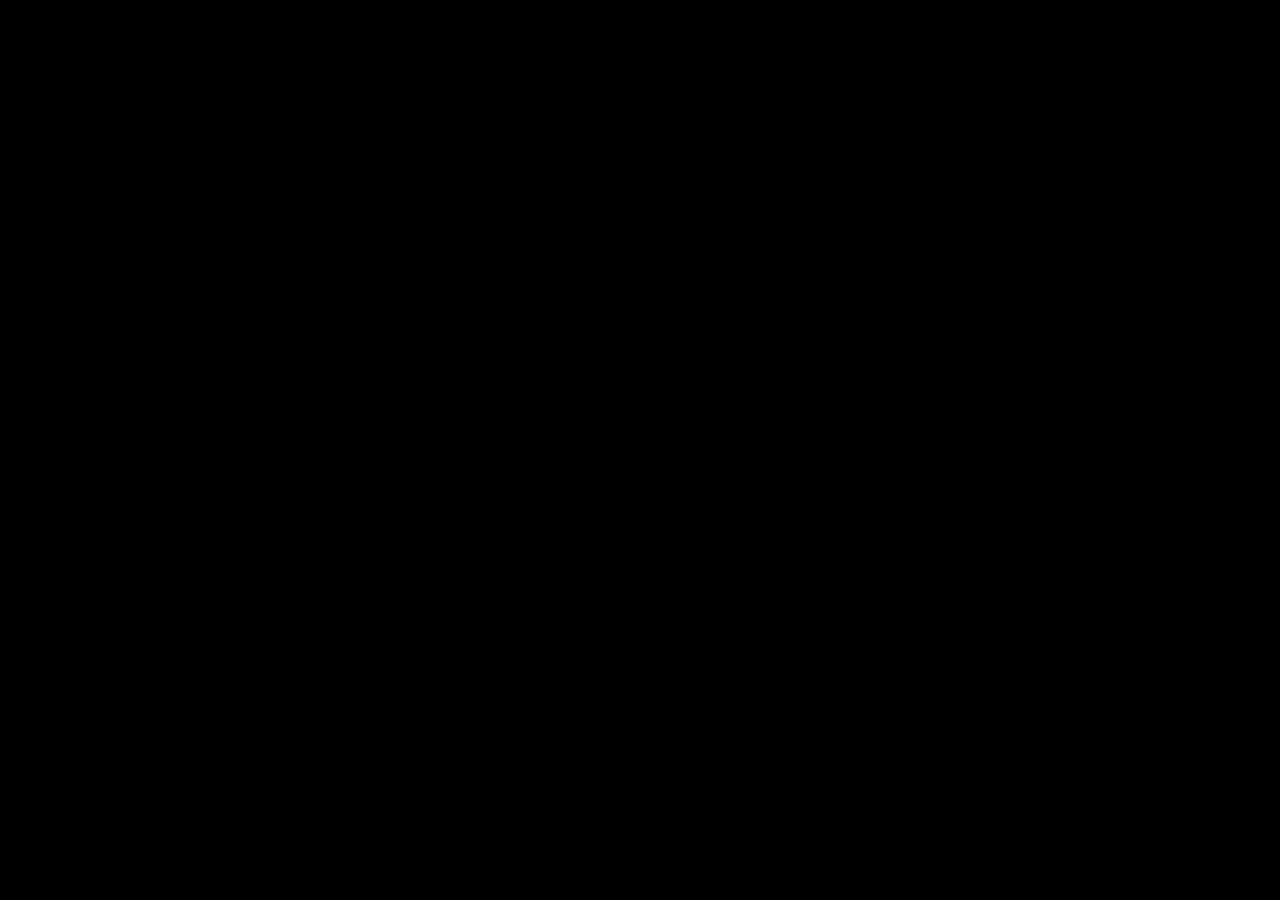
==== index.html @ c29b1773 "CATCHモードでTUNEパラメータを選択、選択中（カーソル位置）のパラメータを表示" ====
<!DOCTYPE html>
<html lang="ja">
	<head>
		<meta charset="utf-8">
		<title>LitroSoundTest</title>
		<meta name="description" content="">
		<meta name="author" content="しふたろう">
		<!-- <meta name="viewport" content="width=device-width; initial-scale=1.0"> -->

		<!-- Replace favicon.ico & apple-touch-icon.png in the root of your domain and delete these references -->
		<link rel="shortcut icon" href="/favicon.ico">
		<link rel="apple-touch-icon" href="/apple-touch-icon.png">
		
		<link rel="stylesheet" type="text/css" href="./style.css" media="all">

		<script src="./lib/string.js"></script>
		<script src="./lib/view.js"></script>
		<script src="./lib/keyControll.js"></script>
		<script src="./lib/canvasdraw.js"></script>
		<script src="./lib/wordPrint.js"></script>
		<script src="./source/litrosound.js"></script>
		<script src="./source/LitroKeyboard.js"></script>
		<script src="./sample.js"></script>
		<style>

		</style>
	</head>

	<body>
		<div class="center">
			<canvas id="tmp"></canvas>
			<canvas id="screen"></canvas>
			<canvas id="view"></canvas>
			<canvas id="bg1"></canvas>
			<canvas id="bg2"></canvas>
			<canvas id="sprite"></canvas>
		</div>
	</body>
</html>
---- style.css ----
html{
	height: 100%;
}
body{
	margin: 0;
	padding: 0;
	height:100%;
	width:100%;
	display:table;
	background: black;
}
h1{
	font-size:16px;
}

canvas{
}
.center{
	width:100%;
	height:100%;
	display:table-cell;
	vertical-align:middle;
	text-align: center;
}
.boardFrame {
	position: relative;
	height: 192px;
}
.octaveRow {
	clear: both;
	position: relative;
	height: 96px;
}
.bottom {
	margin-left: 96px;
}

.notekey {
	margin-top: 0;
	position: absolute;
	top: 0;
	margin: 0;
	border: 1px hsl(50, 40%, 40%) dashed;
	padding: 0;
	display: table;
	font-weight: bold;
}
.keyon {
	background: linear-gradient(hsl(140, 70%, 96%), hsl(140, 70%, 60%));
}
button.white {
	width: 32px;
	height: 96px;
	color: black;
	z-index: 100;
}
button.black {
	width: 24px;
	height: 60px;
	left: -14px;
	background: linear-gradient(hsl(50, 10%, 40%), hsl(50, 10%, 10%));
	color: white;
	z-index: 200;
}
.oct0 {
	background: linear-gradient(hsl(50, 40%, 96%), hsl(50, 30%, 60%));
}
.oct1 {
	background: linear-gradient(hsl(30, 40%, 96%), hsl(30, 30%, 60%));
}
.oct2 {
	background: linear-gradient(hsl(10, 40%, 96%), hsl(10, 30%, 60%));
}
button.keyon {
	background: linear-gradient(hsl(140, 70%, 96%), hsl(140, 70%, 60%));
}
.codeName {
	position: absolute;
	bottom: 14px;
	border: 1px solid hsl(50, 50%, 30%);
	border-radius: 8px;
	padding: 1px 2px;
	right: 0;
}
.controllName {
	position: absolute;
	bottom: 0;
	left: 0;
}
.octaveFrame {
	margin: 8px;
	overflow: hidden;
	height: 24px;
}
.octaveLevel {
	margin: 0 8px;
	font-weight: bold;
}
.octaveFrame button {
	margin: 0 4px;
	width: 20px;
	height: 20px;
	border-radius: 12px;
	background: linear-gradient(hsl(50, 40%, 96%), hsl(50, 30%, 60%));
	border: 1px solid black;
	cursor: pointer;
	color: black;
	font-size: 12px;
	line-height: 12px;
	overflow: hidden;
	vertical-align: top;
	font-weight: bold;
}
.octaveFrame button:hover {

}
.octaveFrame button:hover, .octaveFrame button:active {
	background: linear-gradient(hsl(50, 40%, 56%), hsl(50, 30%, 30%));
	color: white;
}
.octaveFrame button:active {
	text-indent: 2px;
	line-height: 18px;
}

.waveTypeFrame button {
	font-size: 12px;
	/*background: linear-gradient(hsl(50, 40%, 96%), hsl(50, 30%, 60%));
	border: 1px solid black;
	cursor: pointer;
	color: black;
	border-radius: 2px;*/
}
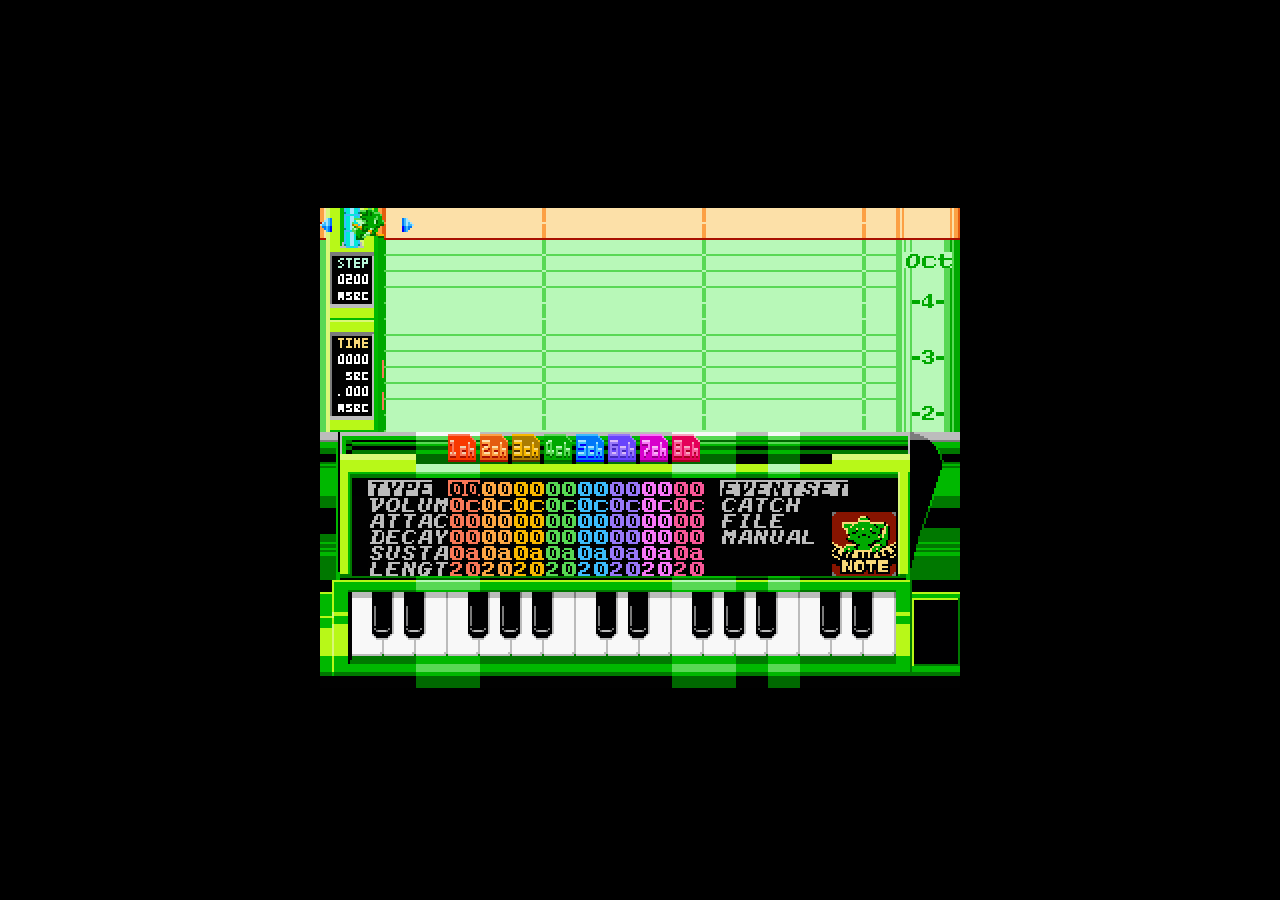
==== commit 1cc5e371: "4v6pフォント追加、それによる時間系表示改修" ====
--- a/index.html
+++ b/index.html
@@ -2,14 +2,14 @@
 <html lang="ja">
 	<head>
 		<meta charset="utf-8">
-		<title>LitroSoundTest</title>
+		<title>LitroKeyboard</title>
 		<meta name="description" content="">
 		<meta name="author" content="しふたろう">
 		<!-- <meta name="viewport" content="width=device-width; initial-scale=1.0"> -->
 
 		<!-- Replace favicon.ico & apple-touch-icon.png in the root of your domain and delete these references -->
-		<link rel="shortcut icon" href="/favicon.ico">
-		<link rel="apple-touch-icon" href="/apple-touch-icon.png">
+		<link rel="shortcut icon" href="./img/ltkb16.png">
+		<link rel="apple-touch-icon-precomposed" href="./img/apple-touch-icon.png">
 		
 		<link rel="stylesheet" type="text/css" href="./style.css" media="all">
 
@@ -20,20 +20,13 @@
 		<script src="./lib/wordPrint.js"></script>
 		<script src="./source/litrosound.js"></script>
 		<script src="./source/LitroKeyboard.js"></script>
-		<script src="./sample.js"></script>
 		<style>
-
+			
 		</style>
 	</head>
 
 	<body>
-		<div class="center">
-			<canvas id="tmp"></canvas>
-			<canvas id="screen"></canvas>
-			<canvas id="view"></canvas>
-			<canvas id="bg1"></canvas>
-			<canvas id="bg2"></canvas>
-			<canvas id="sprite"></canvas>
+		<div id="display" class="display center">
 		</div>
-	</body>
-</html>
+		</body>
+	</html>
--- a/style.css
+++ b/style.css
@@ -7,13 +7,19 @@
 	height:100%;
 	width:100%;
 	display:table;
-	background: black;
+	background: #000000;
 }
 h1{
 	font-size:16px;
 }
+.main{
+	overflow:hidden;
+}
 
 canvas{
+	/*-webkit-backface-visibility: hidden;*/
+	-webkit-transform: translate(0, 0);
+	z-index:1;
 }
 .center{
 	width:100%;
@@ -22,112 +28,6 @@
 	vertical-align:middle;
 	text-align: center;
 }
-.boardFrame {
-	position: relative;
-	height: 192px;
+
+.display iframe#login{
 }
-.octaveRow {
-	clear: both;
-	position: relative;
-	height: 96px;
-}
-.bottom {
-	margin-left: 96px;
-}
-
-.notekey {
-	margin-top: 0;
-	position: absolute;
-	top: 0;
-	margin: 0;
-	border: 1px hsl(50, 40%, 40%) dashed;
-	padding: 0;
-	display: table;
-	font-weight: bold;
-}
-.keyon {
-	background: linear-gradient(hsl(140, 70%, 96%), hsl(140, 70%, 60%));
-}
-button.white {
-	width: 32px;
-	height: 96px;
-	color: black;
-	z-index: 100;
-}
-button.black {
-	width: 24px;
-	height: 60px;
-	left: -14px;
-	background: linear-gradient(hsl(50, 10%, 40%), hsl(50, 10%, 10%));
-	color: white;
-	z-index: 200;
-}
-.oct0 {
-	background: linear-gradient(hsl(50, 40%, 96%), hsl(50, 30%, 60%));
-}
-.oct1 {
-	background: linear-gradient(hsl(30, 40%, 96%), hsl(30, 30%, 60%));
-}
-.oct2 {
-	background: linear-gradient(hsl(10, 40%, 96%), hsl(10, 30%, 60%));
-}
-button.keyon {
-	background: linear-gradient(hsl(140, 70%, 96%), hsl(140, 70%, 60%));
-}
-.codeName {
-	position: absolute;
-	bottom: 14px;
-	border: 1px solid hsl(50, 50%, 30%);
-	border-radius: 8px;
-	padding: 1px 2px;
-	right: 0;
-}
-.controllName {
-	position: absolute;
-	bottom: 0;
-	left: 0;
-}
-.octaveFrame {
-	margin: 8px;
-	overflow: hidden;
-	height: 24px;
-}
-.octaveLevel {
-	margin: 0 8px;
-	font-weight: bold;
-}
-.octaveFrame button {
-	margin: 0 4px;
-	width: 20px;
-	height: 20px;
-	border-radius: 12px;
-	background: linear-gradient(hsl(50, 40%, 96%), hsl(50, 30%, 60%));
-	border: 1px solid black;
-	cursor: pointer;
-	color: black;
-	font-size: 12px;
-	line-height: 12px;
-	overflow: hidden;
-	vertical-align: top;
-	font-weight: bold;
-}
-.octaveFrame button:hover {
-
-}
-.octaveFrame button:hover, .octaveFrame button:active {
-	background: linear-gradient(hsl(50, 40%, 56%), hsl(50, 30%, 30%));
-	color: white;
-}
-.octaveFrame button:active {
-	text-indent: 2px;
-	line-height: 18px;
-}
-
-.waveTypeFrame button {
-	font-size: 12px;
-	/*background: linear-gradient(hsl(50, 40%, 96%), hsl(50, 30%, 60%));
-	border: 1px solid black;
-	cursor: pointer;
-	color: black;
-	border-radius: 2px;*/
-}
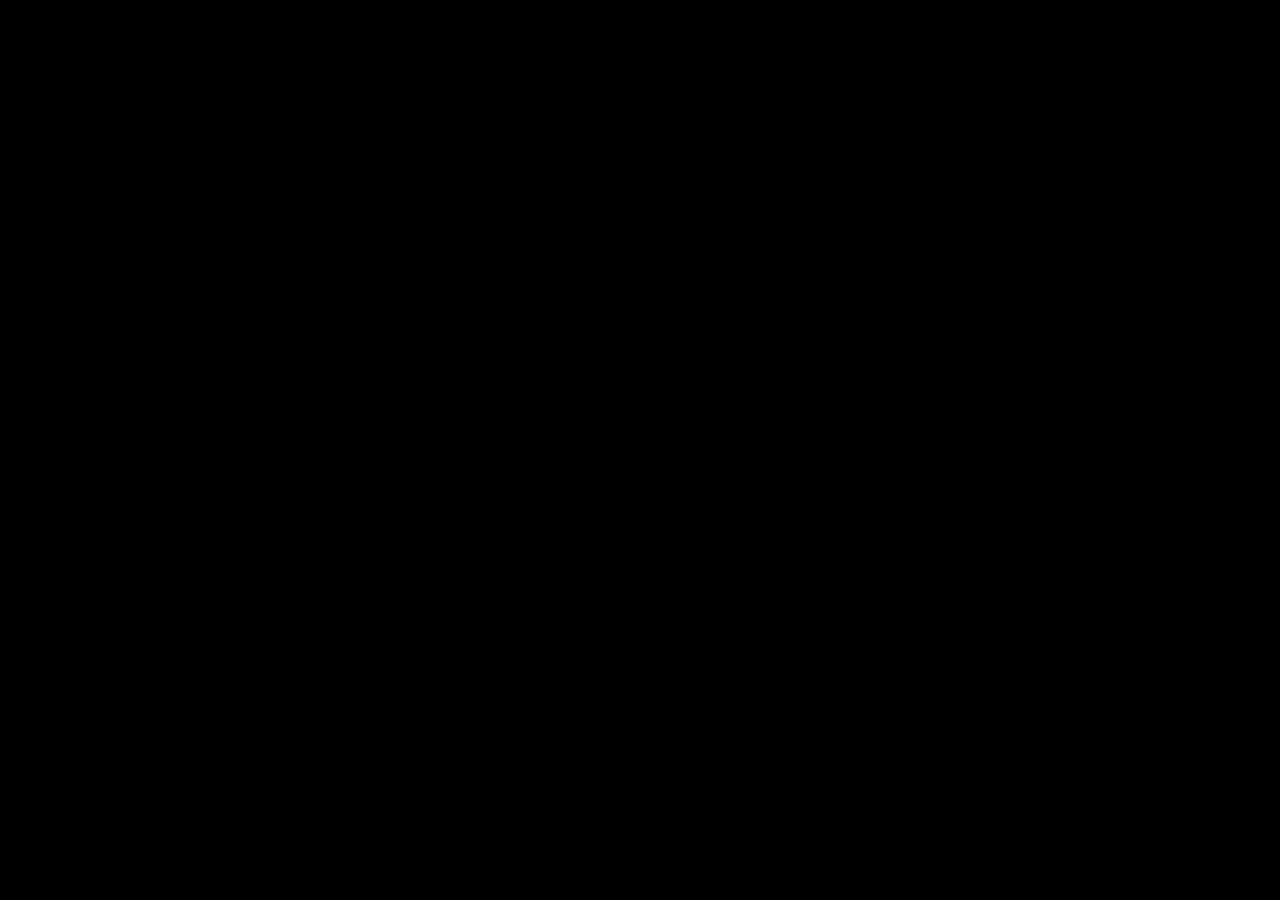
==== commit ca4f5313: "litrosoundライブラリ追加" ====
--- a/index.html
+++ b/index.html
@@ -13,13 +13,13 @@
 		
 		<link rel="stylesheet" type="text/css" href="./style.css" media="all">
 
-		<script src="./lib/string.js"></script>
-		<script src="./lib/view.js"></script>
-		<script src="./lib/keyControll.js"></script>
-		<script src="./lib/canvasdraw.js"></script>
-		<script src="./lib/wordPrint.js"></script>
-		<script src="./source/litrosound.js"></script>
-		<script src="./source/LitroKeyboard.js"></script>
+		<script src="./chunklekit/string.js"></script>
+		<script src="./chunklekit/prop.js"></script>
+		<script src="./chunklekit/keyControll.js"></script>
+		<script src="./chunklekit/canvasdraw.js"></script>
+		<script src="./chunklekit/wordPrint.js"></script>
+		<script src="./litrosound/Litrosound.js"></script>
+		<script src="./LitroKeyboard.js"></script>
 		<style>
 			
 		</style>
